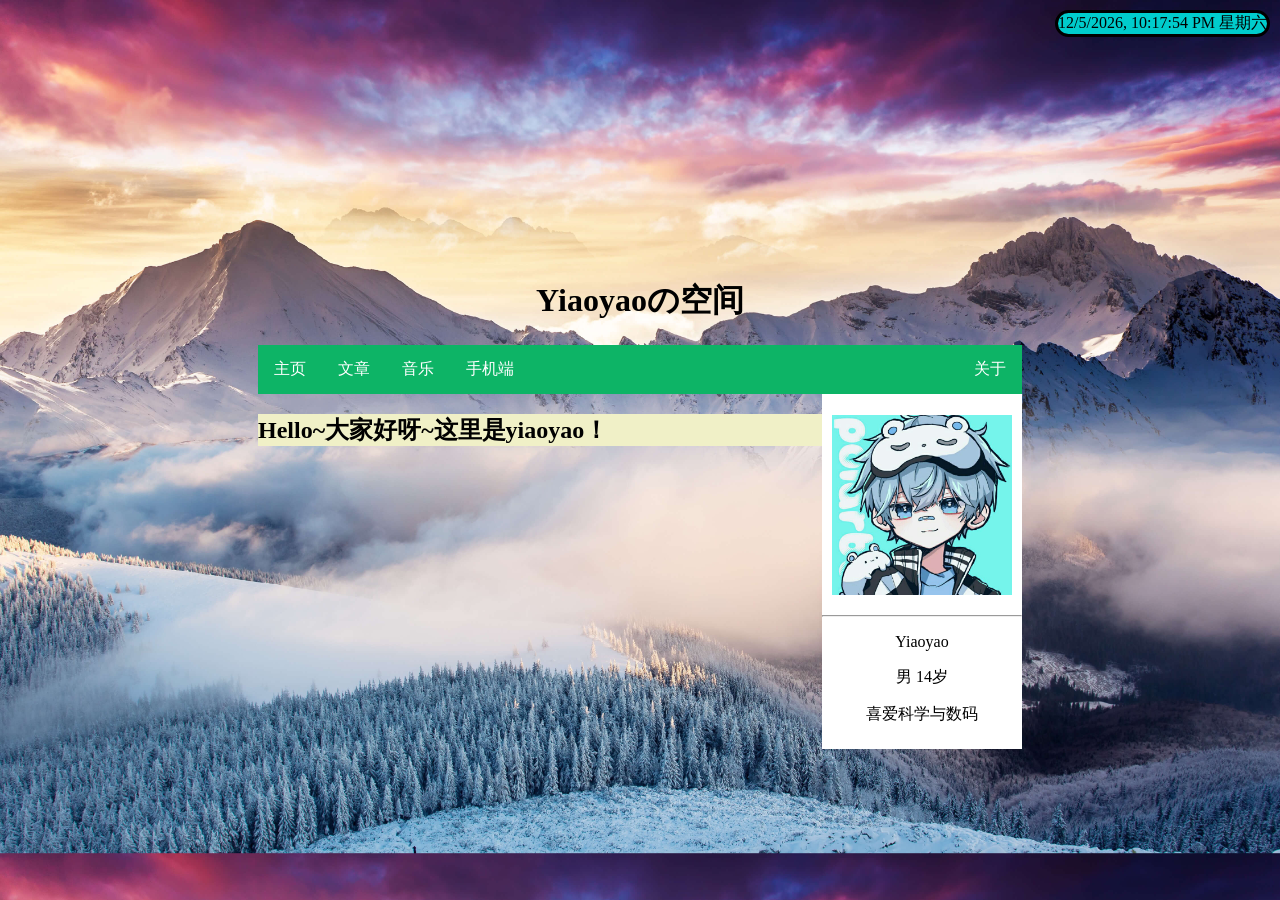
==== indexpc.html @ 715afd57 "Add files via upload" ====
<!doctype html>
<html> 
	<head> 
		<title>Yiaoyaoの空间</title> 
		<meta charset="UTF-8"> 
		<meta name="viewport" id="viewport" content="width=device-width, initial-scale=1">
		<style>
		.content{
			height: auto;
			width: 100%;
			background-color: rgb(240, 240, 199);
			
		}
		 body {
		padding-top: 40px;
		background-image: url(pictures/06.jpg);
		background-size: 100%;
		background-origin: padding-box;
		padding: 250px;
			  }
		.title {
			background-color: white;
			border-style: none;
			border-radius: 15px;
			   }
		.me{
			height: 350px;
			width: 200px;
			background-color: white;
			padding-top: 5px;
			float: right;
		}
		p{
			text-align: center;
		}
		#main {
		position: absolute;right: 10px;top: 10px;
		text-align: center;
		width: auto;
		height: auto;
		line-height: auto;
		background-color: #0CC;
		border-style: solid;
		border-radius: 17px;
			  }
		ul {
    	list-style-type: none;
    	margin: 0;
    	padding: 0;
    	overflow: hidden;
    	background-color: rgb(13, 180, 102);
			  }
 		li {
    	float: left;
		   }
 
		li a {
 	    display: block;
    	color: white;
    	text-align: center;
    	padding: 14px 16px;
    	text-decoration: none;	
			 }
 
		/*鼠标移动到选项上修改背景颜色 */
		li a:hover {
    	background-color: #111;
					}
		 </style> 
	</head> 
	<body> 
		<h1 style="text-align: center;">Yiaoyaoの空间</h1>
		<div class="title">
		<div style="border-style: none;border-radius: 5px;">
		<ul>
			<li><a href="indexpc.html">主页</a></li>
			<li><a href="pages/wenzhang.html">文章</a></li>
			<li><a href="pages/music.html">音乐</a></li>
			<li><a href="index.html">手机端</a></li>
			<li style="float:right"><a href="#about">关于</a></li>
		</ul>
		</div>
		</div>
		<div class="me">
		<p style="text-align: center;"><img src="pictures/01.jpg" height="180px" width="180px"></p>
		<hr>
		<p>Yiaoyao</p>
		<p>男 14岁</p>
		<p>喜爱科学与数码</p>
		</div>
		<div class="content">
		<h2>Hello~大家好呀~这里是yiaoyao！</h2>
		</div>
		<div id="main"> 
			<div id="show_time"> 
				<script>
					
					//setInterval("show_time.innerHTML= new Date().toLocaleString()",1000);
					
					setInterval("show_time.innerHTML=new Date().toLocaleString()+' 星期'+'日一二三四五六'.charAt(new Date().getDay());",1000);
				</script> 
			</div> 
		</div>  
	</body>
</html>
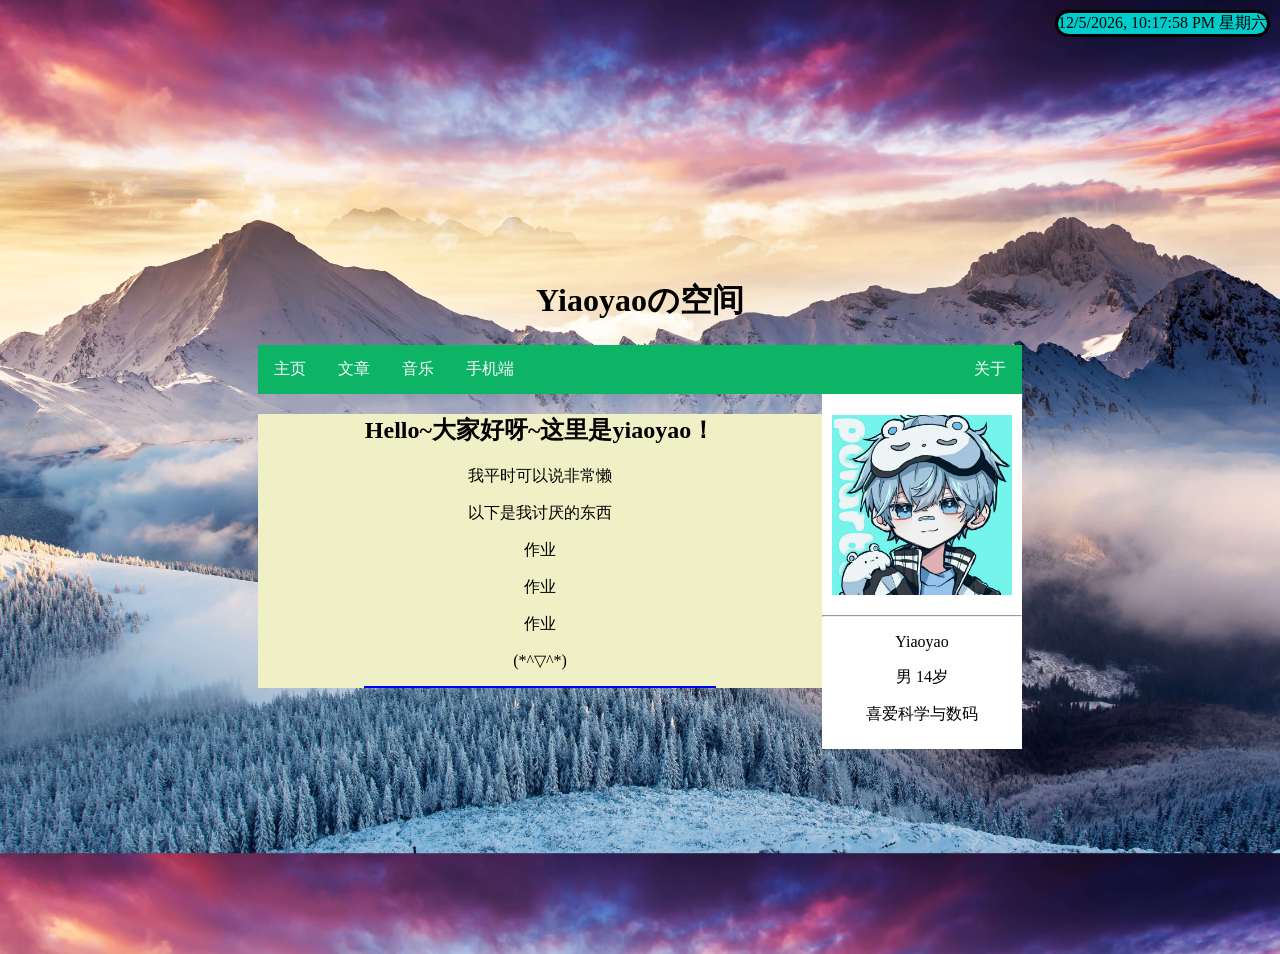
==== commit f82c01b6: "Update indexpc.html" ====
--- a/indexpc.html
+++ b/indexpc.html
@@ -9,6 +9,7 @@
 			height: auto;
 			width: 100%;
 			background-color: rgb(240, 240, 199);
+            text-align: center;
 			
 		}
 		 body {
@@ -90,6 +91,13 @@
 		</div>
 		<div class="content">
 		<h2>Hello~大家好呀~这里是yiaoyao！</h2>
+            <p>我平时可以说非常懒</p>
+            <p>以下是我讨厌的东西</p>
+            <p>作业</p>
+            <p>作业</p>
+            <p>作业</p>
+            <p>(*^▽^*)</p>
+            <hr width="350px" color="blue">
 		</div>
 		<div id="main"> 
 			<div id="show_time"> 
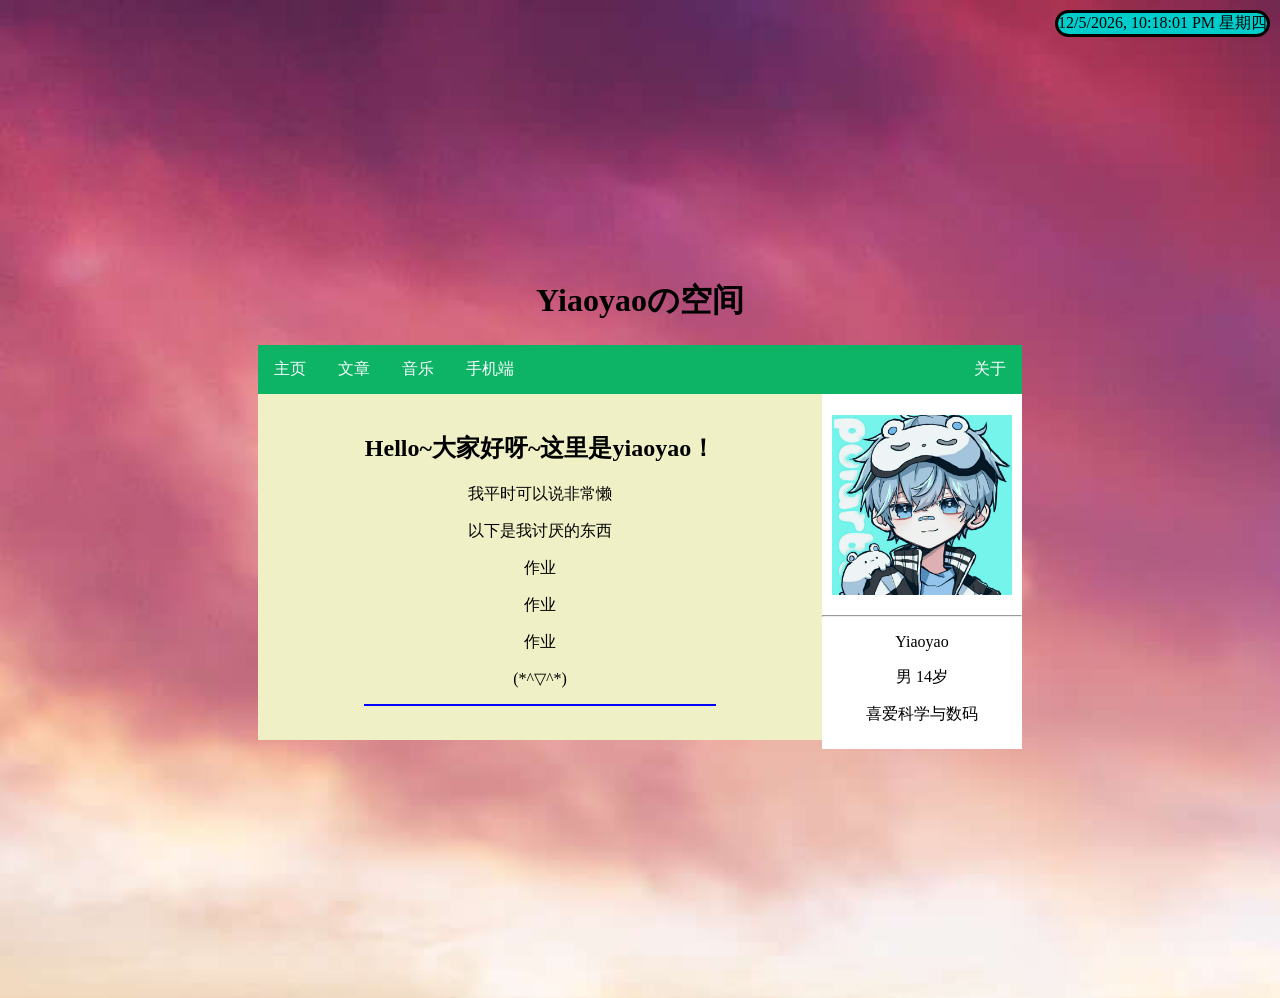
==== commit 7b5b0cdc: "Yiaoyao" ====
--- a/indexpc.html
+++ b/indexpc.html
@@ -10,12 +10,11 @@
 			width: 100%;
 			background-color: rgb(240, 240, 199);
             text-align: center;
-			
 		}
 		 body {
 		padding-top: 40px;
 		background-image: url(pictures/06.jpg);
-		background-size: 100%;
+		background-size: 600%;
 		background-origin: padding-box;
 		padding: 250px;
 			  }
@@ -75,7 +74,7 @@
 		<div style="border-style: none;border-radius: 5px;">
 		<ul>
 			<li><a href="indexpc.html">主页</a></li>
-			<li><a href="pages/wenzhang.html">文章</a></li>
+			<li><a href="pages/wenzhangpc.html">文章</a></li>
 			<li><a href="pages/music.html">音乐</a></li>
 			<li><a href="index.html">手机端</a></li>
 			<li style="float:right"><a href="#about">关于</a></li>
@@ -90,6 +89,7 @@
 		<p>喜爱科学与数码</p>
 		</div>
 		<div class="content">
+            <br>
 		<h2>Hello~大家好呀~这里是yiaoyao！</h2>
             <p>我平时可以说非常懒</p>
             <p>以下是我讨厌的东西</p>
@@ -98,6 +98,8 @@
             <p>作业</p>
             <p>(*^▽^*)</p>
             <hr width="350px" color="blue">
+            <p></p>
+            <br>
 		</div>
 		<div id="main"> 
 			<div id="show_time"> 
@@ -105,7 +107,7 @@
 					
 					//setInterval("show_time.innerHTML= new Date().toLocaleString()",1000);
 					
-					setInterval("show_time.innerHTML=new Date().toLocaleString()+' 星期'+'日一二三四五六'.charAt(new Date().getDay());",1000);
+					setInterval("show_time.innerHTML=new Date().toLocaleString()+' 星期'+'日  一二三四五六'.charAt(new Date().getDay());",1000);
 				</script> 
 			</div> 
 		</div>  
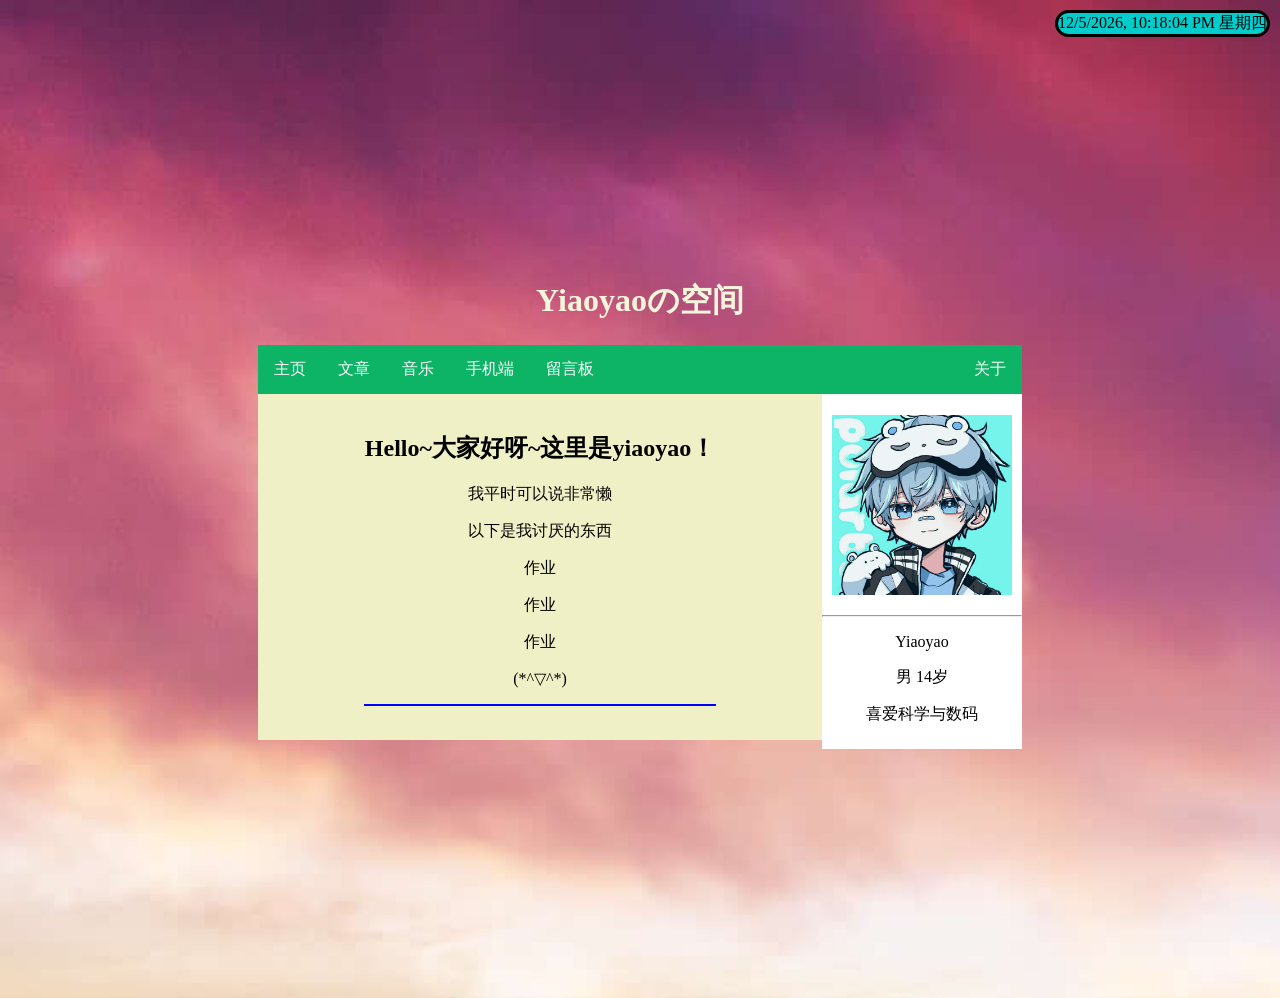
==== commit 4526cfba: "en" ====
--- a/indexpc.html
+++ b/indexpc.html
@@ -69,7 +69,7 @@
 		 </style> 
 	</head> 
 	<body> 
-		<h1 style="text-align: center;">Yiaoyaoの空间</h1>
+		<h1 style="text-align: center;color:beige">Yiaoyaoの空间</h1>
 		<div class="title">
 		<div style="border-style: none;border-radius: 5px;">
 		<ul>
@@ -77,6 +77,7 @@
 			<li><a href="pages/wenzhangpc.html">文章</a></li>
 			<li><a href="pages/music.html">音乐</a></li>
 			<li><a href="index.html">手机端</a></li>
+			<li><a href="pages/liuyanban.html">留言板</a></li>
 			<li style="float:right"><a href="#about">关于</a></li>
 		</ul>
 		</div>
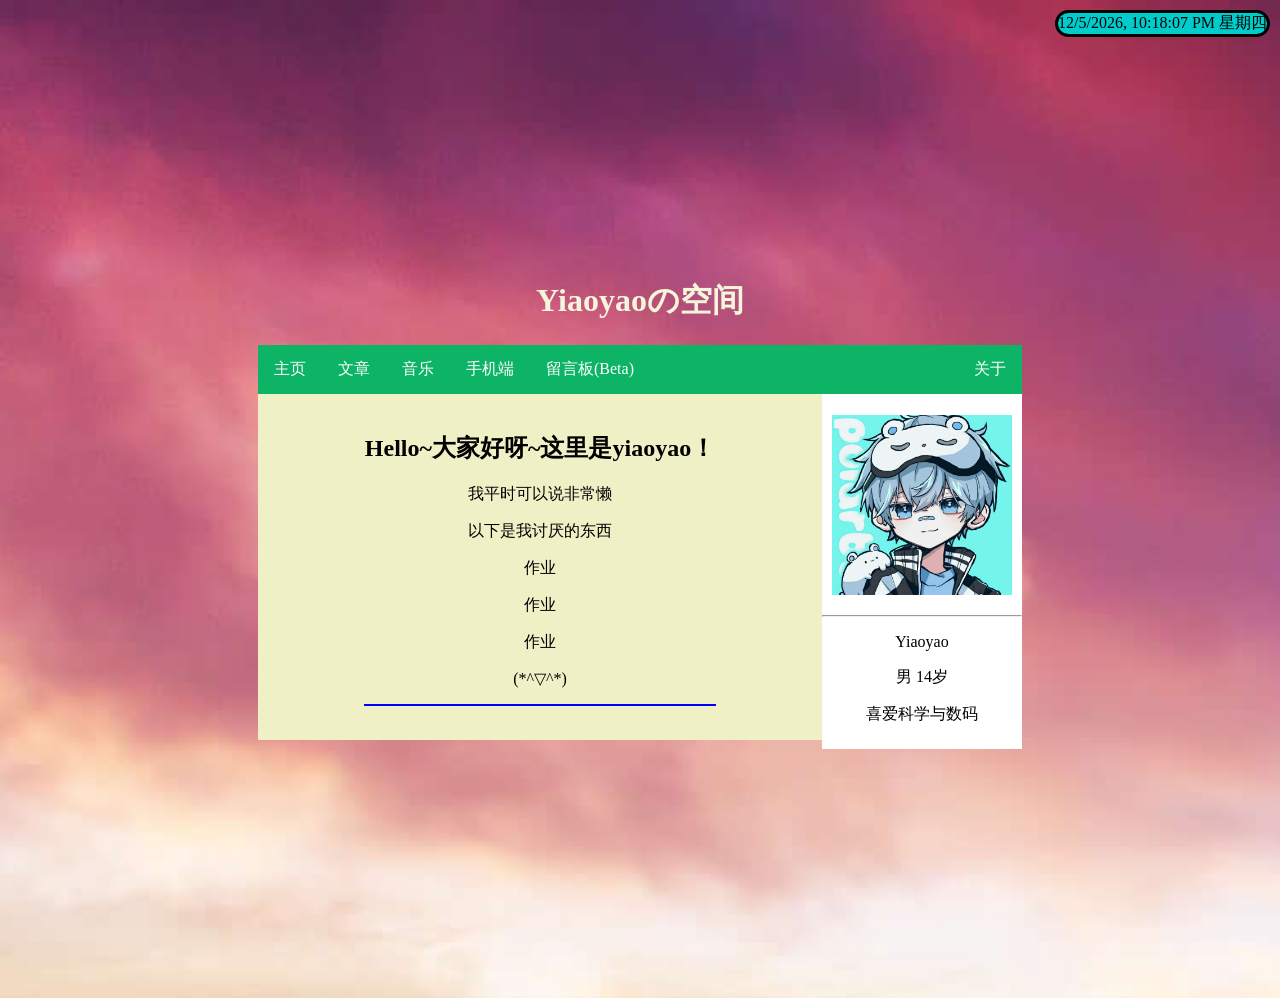
==== commit ec1c570f: "ah hg" ====
--- a/indexpc.html
+++ b/indexpc.html
@@ -77,7 +77,7 @@
 			<li><a href="pages/wenzhangpc.html">文章</a></li>
 			<li><a href="pages/music.html">音乐</a></li>
 			<li><a href="index.html">手机端</a></li>
-			<li><a href="pages/liuyanban.html">留言板</a></li>
+			<li><a href="pages/liuyanban.html">留言板(Βeta)</a></li>
 			<li style="float:right"><a href="#about">关于</a></li>
 		</ul>
 		</div>
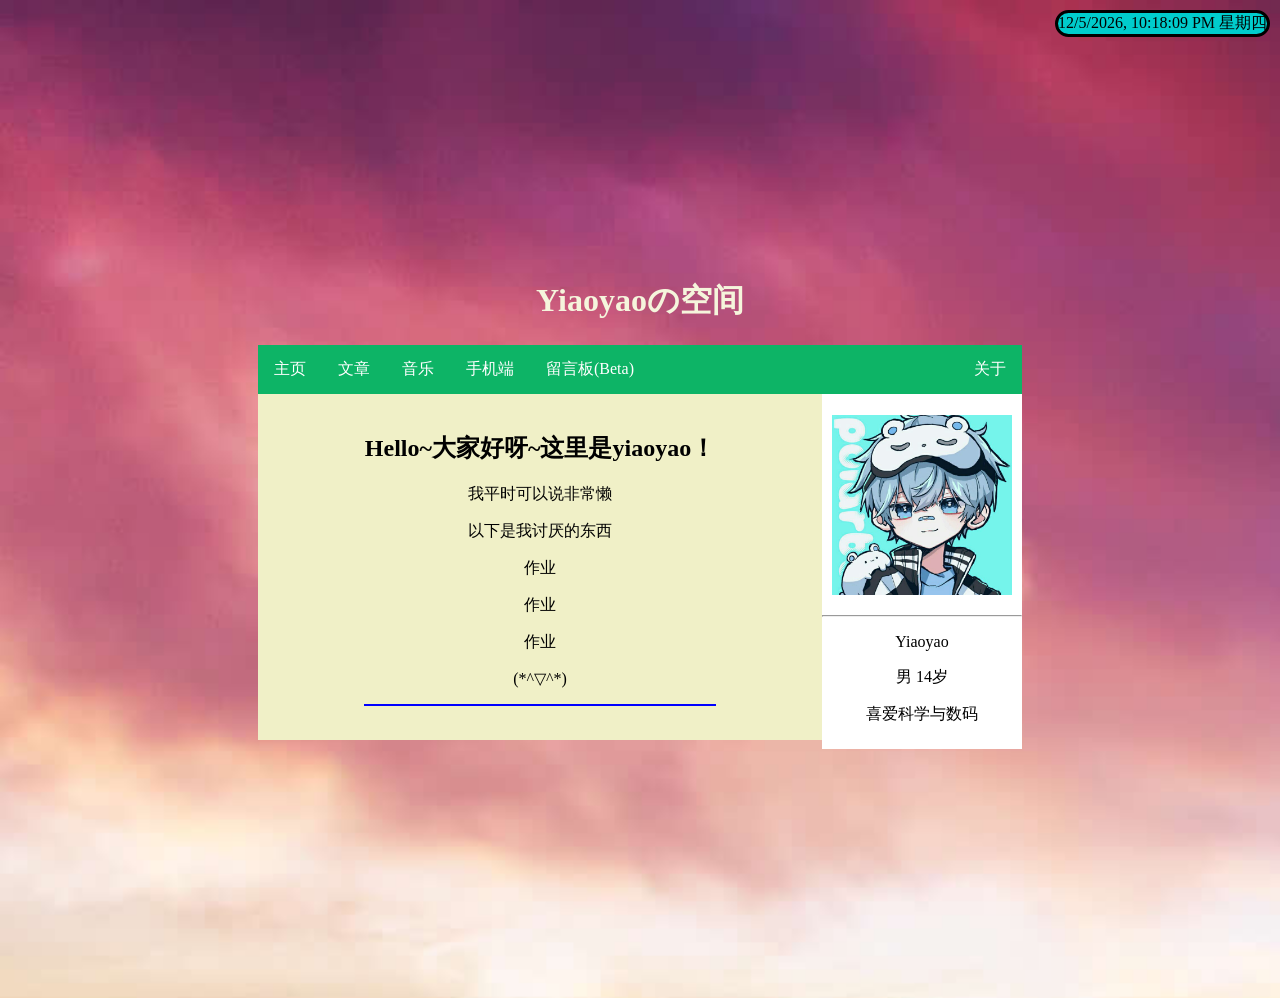
==== commit 8aad49ae: "Update indexpc.html" ====
--- a/indexpc.html
+++ b/indexpc.html
@@ -77,7 +77,7 @@
 			<li><a href="pages/wenzhangpc.html">文章</a></li>
 			<li><a href="pages/music.html">音乐</a></li>
 			<li><a href="index.html">手机端</a></li>
-			<li><a href="pages/liuyanban.html">留言板(Βeta)</a></li>
+			<li><a href="pages/liuyanban.html">留言板(Βeta) </a></li>
 			<li style="float:right"><a href="#about">关于</a></li>
 		</ul>
 		</div>
